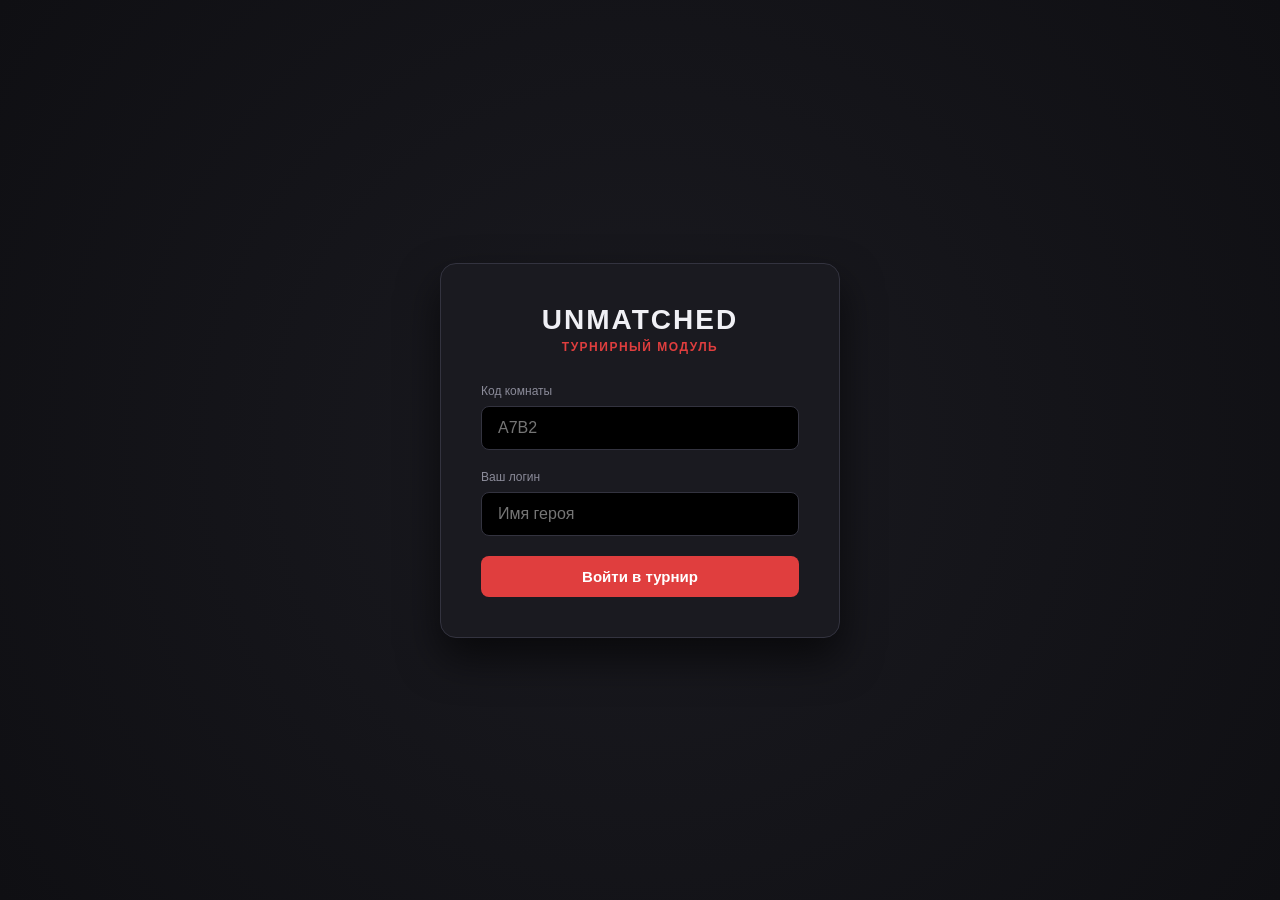
==== index.html @ b3ced66f "1" ====
<!DOCTYPE html>
<html lang="ru">
<head>
  <meta charset="utf-8" />
  <meta name="viewport" content="width=device-width, initial-scale=1, maximum-scale=1, user-scalable=no" />
  <meta name="color-scheme" content="dark" />
  <title>Unmatched Турнир</title>
  <link rel="stylesheet" href="style.css" />
</head>
<body>

  <!-- ЭКРАН ВХОДА -->
  <div id="loginScreen" class="screen active">
    <div class="login-box">
      <h1>UNMATCHED</h1>
      <p class="subtitle">Турнирный модуль</p>

      <div class="input-group">
        <label>Код комнаты</label>
        <input type="text" id="roomCodeInput" placeholder="A7B2" maxlength="6" style="text-transform: uppercase;" />
      </div>

      <div class="input-group">
        <label>Ваш логин</label>
        <input type="text" id="playerNameInput" placeholder="Имя героя" />
      </div>

      <button id="loginBtn" class="btn btn-primary">Войти в турнир</button>
    </div>
  </div>

  <!-- ОСНОВНОЕ ПРИЛОЖЕНИЕ -->
  <div id="appScreen" class="screen">
    <nav class="sidebar">
      <div class="brand">U</div>

      <button class="nav-btn active" data-tab="leaders">
        <svg viewBox="0 0 24 24" fill="none" stroke="currentColor" stroke-width="2"><path d="M12 2l3.09 6.26L22 9.27l-5 4.87 1.18 6.88L12 17.77l-6.18 3.25L7 14.14 2 9.27l6.91-1.01L12 2z"/></svg>
        <span>Лидеры</span>
      </button>

      <button class="nav-btn" data-tab="match">
        <svg viewBox="0 0 24 24" fill="none" stroke="currentColor" stroke-width="2"><path d="M14.5 17.5L3 6V3h3l11.5 11.5M13 19l6-6M16 16l4 4M19 13l3 3M5 14l4 4M7 17l-3 3M3 21l3-3"/></svg>
        <span>Мой Матч</span>
      </button>

      <button class="nav-btn" data-tab="heroes">
        <svg viewBox="0 0 24 24" fill="none" stroke="currentColor" stroke-width="2"><path d="M20 21v-2a4 4 0 0 0-4-4H8a4 4 0 0 0-4 4v2"/><circle cx="12" cy="7" r="4"/></svg>
        <span>Герои</span>
      </button>

      <!-- НОВАЯ ВКЛАДКА ИНФО -->
      <button class="nav-btn" data-tab="info">
        <svg viewBox="0 0 24 24" fill="none" stroke="currentColor" stroke-width="2"><circle cx="12" cy="12" r="10"/><line x1="12" y1="16" x2="12" y2="12"/><line x1="12" y1="8" x2="12.01" y2="8"/></svg>
        <span>Инфо</span>
      </button>

      <button class="nav-btn" onclick="logout()">
        <svg viewBox="0 0 24 24" fill="none" stroke="currentColor" stroke-width="2"><path d="M9 21H5a2 2 0 0 1-2-2V5a2 2 0 0 1 2-2h4"/><polyline points="16 17 21 12 16 7"/><line x1="21" y1="12" x2="9" y2="12"/></svg>
        <span>Выход</span>
      </button>
    </nav>

    <main class="content">
      <header class="topbar">
        <div class="room-info">Комната: <span id="uiRoomCode" class="badge">----</span></div>
        <div class="round-info">Раунд <span id="uiRound">0</span></div>
      </header>

      <!-- Вкладка: Лидеры -->
      <div id="tab-leaders" class="tab-pane active">
        <h2>Таблица лидеров</h2>
        <div class="table-wrap">
          <table>
            <thead>
              <tr>
                <th>#</th>
                <th>Игрок</th>
                <th>Очки</th>
                <th>Коэф. Бухгольца</th>
              </tr>
            </thead>
            <tbody id="leaderboardBody"></tbody>
          </table>
        </div>
      </div>

      <!-- Вкладка: Мой Матч -->
      <div id="tab-match" class="tab-pane">
        <h2>Ваш текущий матч</h2>
        <div id="matchContent" class="match-card">
          <!-- Рендерится через JS -->
        </div>
      </div>

      <!-- Вкладка: Мои Герои -->
      <div id="tab-heroes" class="tab-pane">
        <h2>Мои герои</h2>
        <p style="color: var(--text-muted); margin-bottom: 20px; font-size: 14px;">Этих героев вам назначил организатор турнира.</p>
        <div class="heroes-grid" id="heroesGrid">
          <!-- Рендерится через JS -->
        </div>
      </div>

      <!-- Вкладка: Инфо -->
      <div id="tab-info" class="tab-pane">
        <h2>Информация о турнире</h2>

        <div class="admin-panel" style="margin-bottom: 20px;">
          <h3>Начисление очков</h3>
          <ul style="color: var(--text-muted); font-size: 14px; line-height: 1.6; padding-left: 20px;">
            <li><b>Победа во встрече (2:0)</b> — 3 турнирных очка.</li>
            <li><b>Ничья во встрече (1:1)</b> — 1 турнирное очко каждому.</li>
            <li><b>Поражение (0:2)</b> — 0 очков.</li>
          </ul>
        </div>

        <div class="admin-panel" style="margin-bottom: 20px;">
          <h3>Коэф. Бухгольца</h3>
          <p style="color: var(--text-muted); font-size: 14px; line-height: 1.6;">
            Это сумма всех турнирных очков ваших соперников по всем раундам. Используется как первый тай-брейк при равенстве основных очков.
            <br><br>
            <i>Важно: игры с ботами дают 0 очков в этот коэффициент, чтобы не искажать статистику.</i>
          </p>
        </div>

        <div class="admin-panel" style="margin-bottom: 20px;">
          <h3>Подбор соперников (Швейцарская система)</h3>
          <p style="color: var(--text-muted); font-size: 14px; line-height: 1.6;">
            В каждом новом раунде вы играете с соперником, у которого примерно столько же очков, сколько у вас. Повторные встречи с одними и теми же людьми не допускаются, пока это возможно.
          </p>
        </div>

        <div class="admin-panel">
          <h3>Боты и пропуски</h3>
          <p style="color: var(--text-muted); font-size: 14px; line-height: 1.6;">
            Если вам достался «Бот» (игрок с пометкой [БОТ]), это значит, что в данном раунде вам не хватило живого соперника. Бот всегда проигрывает (вы получаете 2:0), но при равенстве очков с другими игроками приоритет будет у того, кто с ботами не играл.
          </p>
        </div>
      </div>

    </main>
  </div>

  <script src="db.js"></script>
  <script src="app.js"></script>
</body>
</html>
---- style.css ----
/* ==========================================================================
   1. Переменные и базовые настройки
   ========================================================================== */
:root {
  --bg: #0f0f13;
  --surface: #1a1a20;
  --surface-2: #24242d;
  --border: #33333f;
  --text: #f0f0f5;
  --text-muted: #8b8b99;
  --primary: #e03e3e;
  --primary-hover: #c92c2c;
  --success: #22c55e;
  --warning: #eab308;
  --danger: #ef4444;
}

* {
  box-sizing: border-box;
  margin: 0;
  padding: 0;
  font-family: -apple-system, BlinkMacSystemFont, "Segoe UI", Roboto, Helvetica, Arial, sans-serif;
}

body {
  background: var(--bg);
  color: var(--text);
  height: 100vh;
  overflow: hidden;
  display: flex;
  flex-direction: column;
}

::-webkit-scrollbar { width: 6px; height: 6px; }
::-webkit-scrollbar-thumb { background: var(--border); border-radius: 3px; }

.screen { display: none; height: 100%; width: 100%; }
.screen.active { display: flex; }

/* ==========================================================================
   2. Общие элементы (Кнопки, поля)
   ========================================================================== */
.btn {
  display: flex; align-items: center; justify-content: center;
  width: 100%; padding: 12px; border: none; border-radius: 8px;
  font-size: 15px; font-weight: 600; cursor: pointer;
  transition: all 0.2s; text-decoration: none;
}
.btn:active { transform: scale(0.98); }
.btn:disabled { opacity: 0.5; cursor: not-allowed; }
.btn-primary { background: var(--primary); color: white; }
.btn-primary:hover:not(:disabled) { background: var(--primary-hover); }
.btn-win { background: rgba(34, 197, 94, 0.15); color: var(--success); border: 1px solid var(--success); }
.btn-win:hover:not(:disabled) { background: var(--success); color: #000; }
.btn-draw { background: rgba(234, 179, 8, 0.15); color: var(--warning); border: 1px solid var(--warning); }
.btn-draw:hover:not(:disabled) { background: var(--warning); color: #000; }
.btn-lose { background: rgba(239, 68, 68, 0.15); color: var(--danger); border: 1px solid var(--danger); }
.btn-lose:hover:not(:disabled) { background: var(--danger); color: white; }

.input-group { margin-bottom: 20px; text-align: left; }
.input-group label { display: block; font-size: 12px; color: var(--text-muted); margin-bottom: 8px; }
.input-group input, .field input, .field select {
  width: 100%; padding: 12px 16px; background: #000; border: 1px solid var(--border);
  border-radius: 8px; color: white; font-size: 16px; outline: none; transition: border 0.2s;
}
.input-group input:focus, .field input:focus, .field select:focus { border-color: var(--primary); }
.field { margin-bottom: 15px; }
.field label { display: block; font-size: 12px; color: var(--text-muted); margin-bottom: 6px; }

/* ==========================================================================
   3. Экран входа
   ========================================================================== */
#loginScreen {
  align-items: center; justify-content: center;
  background: radial-gradient(circle at center, #1a1a20 0%, #0f0f13 100%);
  padding: 20px; position: absolute; inset: 0; z-index: 1000;
}
.login-box {
  width: 100%; max-width: 400px; background: var(--surface);
  padding: 40px; border-radius: 16px; border: 1px solid var(--border);
  box-shadow: 0 20px 40px rgba(0,0,0,0.6); text-align: center;
}
.login-box h1 { font-size: 28px; letter-spacing: 2px; margin-bottom: 4px; }
.subtitle { color: var(--primary); font-size: 12px; font-weight: 600; letter-spacing: 1.5px; text-transform: uppercase; margin-bottom: 30px; }

/* ==========================================================================
   4. Игрок (Мобильный и ПК интерфейс)
   ========================================================================== */
#appScreen { flex-direction: column; }

@media (min-width: 769px) {
  #appScreen { flex-direction: row; }
  .sidebar {
    flex-direction: column; width: 240px; justify-content: flex-start;
    padding: 20px; border-right: 1px solid var(--border); gap: 10px; background: var(--surface);
  }
  .content { flex: 1; display: flex; flex-direction: column; overflow: hidden; }
  .brand { font-size: 32px; font-weight: 900; color: var(--primary); text-align: center; margin-bottom: 30px; }
  .nav-btn {
    display: flex; align-items: center; gap: 12px; background: none; border: none;
    color: var(--text-muted); padding: 12px 16px; border-radius: 8px; cursor: pointer;
    font-size: 15px; transition: all 0.2s; text-align: left; width: 100%;
  }
  .nav-btn:hover { background: var(--surface-2); color: white; }
  .nav-btn.active { background: var(--surface-2); color: var(--primary); font-weight: 600; }
  .nav-btn svg { width: 20px; height: 20px; }
}

@media (max-width: 768px) {
  .sidebar {
    display: flex; flex-direction: row; justify-content: space-around;
    background: var(--surface); border-top: 1px solid var(--border);
    padding: 8px 0; padding-bottom: env(safe-area-inset-bottom); order: 2;
  }
  .content { flex: 1; display: flex; flex-direction: column; overflow: hidden; order: 1; }
  .brand { display: none; }
  .nav-btn {
    flex: 1; display: flex; flex-direction: column; align-items: center;
    gap: 4px; font-size: 10px; background: none; border: none;
    color: var(--text-muted); padding: 8px 0;
  }
  .nav-btn svg { width: 22px; height: 22px; }
  .nav-btn.active { color: var(--primary); }
}

.topbar { display: flex; justify-content: space-between; align-items: center; padding: 16px 24px; background: var(--surface); border-bottom: 1px solid var(--border); }
.room-info { font-size: 14px; color: var(--text-muted); }
.badge { background: var(--surface-2); color: white; padding: 4px 10px; border-radius: 6px; font-weight: 600; font-family: monospace; letter-spacing: 1px; }
.round-info { font-size: 14px; font-weight: 600; color: var(--primary); }

.tab-pane { display: none; padding: 24px; overflow-y: auto; flex: 1; }
.tab-pane.active { display: block; }
h2 { font-size: 20px; margin-bottom: 20px; }

.table-wrap { background: var(--surface); border-radius: 12px; border: 1px solid var(--border); overflow: hidden; }
table { width: 100%; border-collapse: collapse; text-align: left; }
th { background: var(--surface-2); padding: 14px 16px; font-size: 12px; color: var(--text-muted); text-transform: uppercase; }
td { padding: 16px; border-bottom: 1px solid var(--border); font-size: 15px; }
tr:last-child td { border-bottom: none; }
tr.me { background: rgba(224, 62, 62, 0.1); border-left: 3px solid var(--primary); }

.match-card { background: var(--surface); border: 1px solid var(--border); border-radius: 12px; padding: 24px; max-width: 600px; margin: 0 auto; }
.match-table-num { font-size: 14px; color: var(--text-muted); text-transform: uppercase; margin-bottom: 20px; text-align: center; }
.vs-block { display: flex; justify-content: space-between; align-items: center; margin-bottom: 30px; }
.player-block { flex: 1; text-align: center; }
.player-name { font-size: 18px; font-weight: 700; }
.vs-text { font-size: 24px; font-style: italic; font-weight: 900; color: var(--border); margin: 0 20px; }
.actions-block { display: flex; flex-direction: column; gap: 12px; }

/* ==========================================================================
   5. Админ-панель
   ========================================================================== */
.nav-tab {
  background: none; border: none; color: var(--text-muted); font-size: 15px; font-weight: 500;
  padding: 10px 16px; cursor: pointer; transition: color 0.2s; border-bottom: 2px solid transparent;
}
.nav-tab:hover { color: var(--text); }
.nav-tab.active { color: var(--primary); border-bottom-color: var(--primary); }

.tab-content { display: none; flex-direction: column; flex: 1; overflow: hidden; }
.tab-content.active { display: flex; }

.room-sidebar {
  width: 260px; background: var(--surface); border-right: 1px solid var(--border);
  padding: 16px; display: flex; flex-direction: column; gap: 10px; overflow-y: auto; flex-shrink: 0;
}

.room-card {
  display: flex; justify-content: space-between; align-items: center;
  background: var(--surface-2); padding: 12px; border-radius: 8px;
  cursor: pointer; border: 2px solid transparent; transition: all 0.2s; gap: 8px;
}
.room-card:hover { border-color: var(--border); }
.room-card.active { border-color: var(--primary); background: rgba(224, 62, 62, 0.1); }
.room-card-info { flex: 1; min-width: 0; }
.room-card-info strong { display: block; font-size: 15px; color: var(--text); font-family: monospace; letter-spacing: 1px; }
.room-card-info strong.copy-code:hover { color: var(--primary); text-shadow: 0 0 10px rgba(224, 62, 62, 0.6); }
.room-card-info span { font-size: 11px; color: var(--text-muted); }

.delete-x {
  background: none; border: 1px solid var(--border); color: var(--danger);
  cursor: pointer; font-size: 18px; font-weight: bold; width: 30px; height: 30px;
  border-radius: 50%; display: flex; align-items: center; justify-content: center;
  flex-shrink: 0; transition: all 0.2s; line-height: 1;
}
.delete-x:hover { background: var(--danger); color: white; border-color: var(--danger); }

.admin-panel { background: var(--surface); border: 1px solid var(--border); border-radius: 12px; padding: 20px; }
.admin-panel h3 { font-size: 16px; margin-bottom: 15px; }

/* ==========================================================================
   6. Модальные окна (Баннеры)
   ========================================================================== */
.modal {
  display: none; position: fixed; inset: 0;
  background: rgba(0,0,0,0.85); z-index: 5000;
  align-items: center; justify-content: center; padding: 20px;
}
.modal.active { display: flex; }
.modal-content {
  background: var(--surface); border: 1px solid var(--border);
  border-radius: 12px; padding: 24px; width: 100%; max-width: 500px;
  position: relative; max-height: 90vh; overflow-y: auto;
}
.modal-close {
  position: absolute; top: 15px; right: 15px;
  background: none; border: none; color: var(--text-muted);
  font-size: 20px; cursor: pointer; width: 30px; height: 30px;
  display: flex; align-items: center; justify-content: center;
  border-radius: 50%; transition: all 0.2s;
}
.modal-close:hover { background: var(--surface-2); color: var(--text); }
.modal-content h2 { margin-bottom: 20px; font-size: 20px; padding-right: 20px; }
.modal-actions { display: flex; gap: 10px; margin-top: 20px; }
.modal-actions .btn { flex: 1; }

/* ==========================================================================
   7. Сетки Героев
   ========================================================================== */
.heroes-grid { display: grid; grid-template-columns: repeat(auto-fill, minmax(100px, 1fr)); gap: 16px; }
.hero-card {
  background: var(--surface); border: 2px solid var(--border); border-radius: 12px;
  padding: 15px 10px; text-align: center; cursor: pointer; transition: all 0.2s; user-select: none;
}
.hero-card:hover { border-color: var(--text-muted); }
.hero-card.selected { border-color: var(--primary); background: rgba(224, 62, 62, 0.1); box-shadow: 0 0 15px rgba(224, 62, 62, 0.2); }
.hero-avatar {
  width: 60px; height: 60px; border-radius: 50%; background: var(--surface-2);
  margin: 0 auto 10px; display: flex; align-items: center; justify-content: center;
  font-weight: bold; color: var(--text-muted); font-size: 20px; overflow: hidden;
}
.hero-card.selected .hero-avatar { background: var(--primary); color: white; }
.hero-name { font-size: 13px; font-weight: 600; overflow: hidden; text-overflow: ellipsis; white-space: nowrap; }

/* ==========================================================================
   8. Финальная таблица
   ========================================================================== */
.standing-item {
  display: flex;
  align-items: center;
  padding: 12px 16px;
  background: var(--surface-2);
  border-radius: 8px;
  border: 1px solid var(--border);
}
.standing-item.gold { border-color: #ffd700; background: rgba(255, 215, 0, 0.1); }
.standing-item.silver { border-color: #c0c0c0; background: rgba(192, 192, 192, 0.1); }
.standing-item.bronze { border-color: #cd7f32; background: rgba(205, 127, 50, 0.1); }

.standing-place { font-size: 20px; font-weight: 900; width: 40px; color: var(--text-muted); }
.standing-item.gold .standing-place { color: #ffd700; }
.standing-item.silver .standing-place { color: #c0c0c0; }
.standing-item.bronze .standing-place { color: #cd7f32; }

.standing-name { flex: 1; font-weight: 600; font-size: 16px; }
.standing-score { font-weight: bold; color: var(--primary); font-size: 18px; }

/* ==========================================================================
   9. Адаптив для админки на телефонах
   ========================================================================== */
@media (max-width: 900px) {
  #tab-tournament { flex-direction: column; overflow-y: auto; }
  .room-sidebar { width: 100%; border-right: none; border-bottom: 1px solid var(--border); flex-direction: row; overflow-x: auto; padding: 10px; }
  .room-card { min-width: 180px; }
  #roomContent { padding: 15px; }
  #roomContent > div:nth-child(3) { display: flex; flex-direction: column; }

  #tab-heroes > div { flex-direction: column; }
}

/* ==========================================================================
   10. ЯРКАЯ ИНДИКАЦИЯ АКТИВНЫХ КНОПОК (Счет и Первый игрок)
   ========================================================================== */
.score-btn.active, .goes-first-btn.active, .miss-btn.active {
  background: var(--primary) !important;
  border-color: #ff6b6b !important;
  color: white !important;
  font-weight: bold;
  box-shadow: 0 0 15px rgba(224, 62, 62, 0.5);
  transform: scale(1.02);
}

.score-btn:active, .goes-first-btn:active, .miss-btn:active {
  transform: scale(0.98);
}
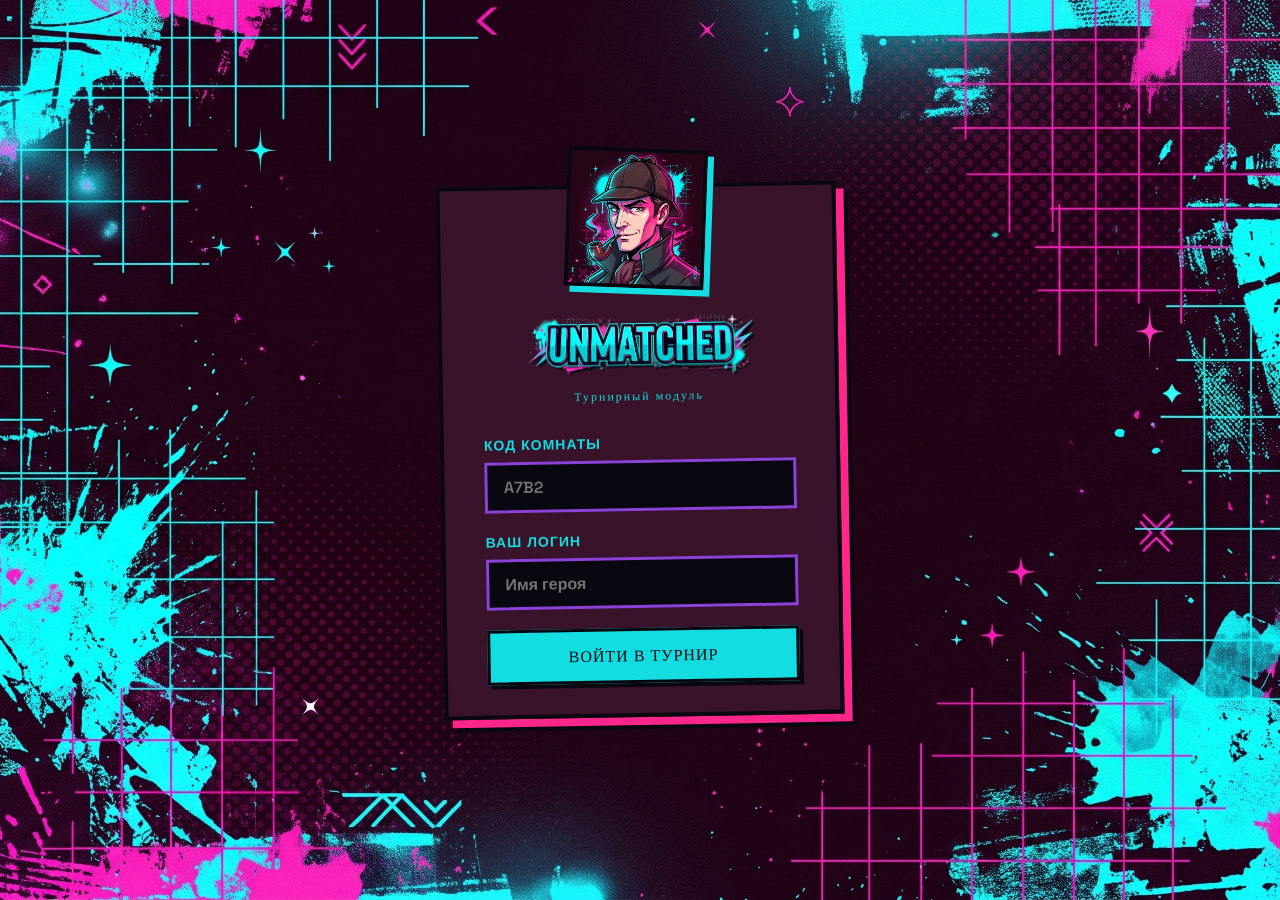
==== commit 9e717b98: "Исправлен .gitignore: удалены старые файлы из отслеживания" ====
--- a/index.html
+++ b/index.html
@@ -12,7 +12,11 @@
   <!-- ЭКРАН ВХОДА -->
   <div id="loginScreen" class="screen active">
     <div class="login-box">
-      <h1>UNMATCHED</h1>
+      <!-- Добавлен Холмс и Логотип -->
+      <img src="img/holmes.jpg" alt="Sherlock" class="login-avatar">
+
+      <img src="img/logo.png" alt="UNMATCHED" style="width: 100%; max-width: 280px; margin: 0 auto 10px auto; display: block; filter: drop-shadow(2px 2px 0px var(--black));">
+
       <p class="subtitle">Турнирный модуль</p>
 
       <div class="input-group">
@@ -32,8 +36,7 @@
   <!-- ОСНОВНОЕ ПРИЛОЖЕНИЕ -->
   <div id="appScreen" class="screen">
     <nav class="sidebar">
-      <div class="brand">U</div>
-
+      <!-- Убрана буква U (brand) -->
       <button class="nav-btn active" data-tab="leaders">
         <svg viewBox="0 0 24 24" fill="none" stroke="currentColor" stroke-width="2"><path d="M12 2l3.09 6.26L22 9.27l-5 4.87 1.18 6.88L12 17.77l-6.18 3.25L7 14.14 2 9.27l6.91-1.01L12 2z"/></svg>
         <span>Лидеры</span>
@@ -49,7 +52,6 @@
         <span>Герои</span>
       </button>
 
-      <!-- НОВАЯ ВКЛАДКА ИНФО -->
       <button class="nav-btn" data-tab="info">
         <svg viewBox="0 0 24 24" fill="none" stroke="currentColor" stroke-width="2"><circle cx="12" cy="12" r="10"/><line x1="12" y1="16" x2="12" y2="12"/><line x1="12" y1="8" x2="12.01" y2="8"/></svg>
         <span>Инфо</span>
--- a/style.css
+++ b/style.css
@@ -1,285 +1,429 @@
-/* ==========================================================================
-   1. Переменные и базовые настройки
-   ========================================================================== */
+@import url('https://fonts.googleapis.com/css2?family=Bebas+Neue&family=Bungee&family=Space+Grotesk:wght@400;600;700&display=swap');
+
 :root {
-  --bg: #0f0f13;
-  --surface: #1a1a20;
-  --surface-2: #24242d;
-  --border: #33333f;
-  --text: #f0f0f5;
-  --text-muted: #8b8b99;
-  --primary: #e03e3e;
-  --primary-hover: #c92c2c;
-  --success: #22c55e;
-  --warning: #eab308;
-  --danger: #ef4444;
-}
-
-* {
-  box-sizing: border-box;
-  margin: 0;
-  padding: 0;
-  font-family: -apple-system, BlinkMacSystemFont, "Segoe UI", Roboto, Helvetica, Arial, sans-serif;
-}
-
-body {
-  background: var(--bg);
-  color: var(--text);
+  --bg: #260D20;
+  --surface: #391329;
+  --surface-light: #47172F;
+  --cyan: #13DDE0;
+  --pink: #FF268B;
+  --purple: #8C42D8;
+  --yellow: #F5E13B;
+  --text: #F7F0F4;
+  --muted: #C5AABB;
+  --black: #090811;
+}
+
+* { box-sizing: border-box; margin: 0; padding: 0; }
+
+/* ЖЕСТКАЯ ФИКСАЦИЯ ЭКРАНА */
+html, body {
   height: 100vh;
   overflow: hidden;
+}
+
+body {
+  background-color: var(--bg);
+  background-image: url('img/bg.jpg');
+  background-size: cover;
+  background-position: center;
+  background-attachment: fixed;
+  color: var(--text);
   display: flex;
   flex-direction: column;
-}
-
-::-webkit-scrollbar { width: 6px; height: 6px; }
-::-webkit-scrollbar-thumb { background: var(--border); border-radius: 3px; }
-
-.screen { display: none; height: 100%; width: 100%; }
+  font-family: 'Space Grotesk', sans-serif;
+}
+
+::-webkit-scrollbar { width: 8px; height: 8px; }
+::-webkit-scrollbar-thumb { background: var(--pink); border-radius: 0; }
+::-webkit-scrollbar-track { background: var(--black); }
+
+.screen { display: none; height: 100%; width: 100%; overflow: hidden; }
 .screen.active { display: flex; }
 
 /* ==========================================================================
-   2. Общие элементы (Кнопки, поля)
+   Общие элементы
    ========================================================================== */
 .btn {
   display: flex; align-items: center; justify-content: center;
-  width: 100%; padding: 12px; border: none; border-radius: 8px;
-  font-size: 15px; font-weight: 600; cursor: pointer;
-  transition: all 0.2s; text-decoration: none;
-}
-.btn:active { transform: scale(0.98); }
+  width: 100%; padding: 14px;
+  border: 3px solid var(--black);
+  border-radius: 0;
+  font-family: 'Bungee', cursive;
+  font-size: 16px;
+  text-transform: uppercase;
+  letter-spacing: 1px;
+  cursor: pointer;
+  transition: all 0.1s ease;
+  text-decoration: none;
+  box-shadow: 4px 4px 0px var(--black);
+}
+
+.btn:active:not(:disabled) {
+  transform: translate(4px, 4px);
+  box-shadow: 0px 0px 0px var(--black);
+}
 .btn:disabled { opacity: 0.5; cursor: not-allowed; }
-.btn-primary { background: var(--primary); color: white; }
-.btn-primary:hover:not(:disabled) { background: var(--primary-hover); }
-.btn-win { background: rgba(34, 197, 94, 0.15); color: var(--success); border: 1px solid var(--success); }
-.btn-win:hover:not(:disabled) { background: var(--success); color: #000; }
-.btn-draw { background: rgba(234, 179, 8, 0.15); color: var(--warning); border: 1px solid var(--warning); }
-.btn-draw:hover:not(:disabled) { background: var(--warning); color: #000; }
-.btn-lose { background: rgba(239, 68, 68, 0.15); color: var(--danger); border: 1px solid var(--danger); }
-.btn-lose:hover:not(:disabled) { background: var(--danger); color: white; }
+
+.btn-primary { background: var(--cyan); color: var(--black); }
+.btn-primary:hover:not(:disabled) { background: #10c4c7; }
+
+.btn-win { background: var(--cyan); color: var(--black); }
+.btn-draw { background: var(--yellow); color: var(--black); }
+.btn-lose { background: var(--pink); color: var(--text); }
+
+.score-btn {
+  background: var(--surface-light);
+  color: var(--text);
+  border: 3px solid var(--black);
+  box-shadow: 2px 2px 0px var(--black);
+}
+.score-btn:hover:not(:disabled) { border-color: var(--cyan); }
 
 .input-group { margin-bottom: 20px; text-align: left; }
-.input-group label { display: block; font-size: 12px; color: var(--text-muted); margin-bottom: 8px; }
+.input-group label, .field label {
+  display: block; font-family: 'Space Grotesk', sans-serif;
+  font-weight: 700; font-size: 14px; color: var(--cyan);
+  margin-bottom: 8px; text-transform: uppercase; letter-spacing: 1px;
+}
 .input-group input, .field input, .field select {
-  width: 100%; padding: 12px 16px; background: #000; border: 1px solid var(--border);
-  border-radius: 8px; color: white; font-size: 16px; outline: none; transition: border 0.2s;
-}
-.input-group input:focus, .field input:focus, .field select:focus { border-color: var(--primary); }
+  width: 100%; padding: 12px 16px;
+  background: var(--black); border: 3px solid var(--purple); border-radius: 0;
+  color: var(--text); font-family: 'Space Grotesk', sans-serif;
+  font-size: 16px; font-weight: 600; outline: none; transition: all 0.2s;
+}
+.input-group input:focus, .field input:focus, .field select:focus {
+  border-color: var(--cyan); box-shadow: 0 0 10px var(--cyan);
+}
 .field { margin-bottom: 15px; }
-.field label { display: block; font-size: 12px; color: var(--text-muted); margin-bottom: 6px; }
-
-/* ==========================================================================
-   3. Экран входа
+
+/* ==========================================================================
+   Экран входа
    ========================================================================== */
 #loginScreen {
   align-items: center; justify-content: center;
-  background: radial-gradient(circle at center, #1a1a20 0%, #0f0f13 100%);
   padding: 20px; position: absolute; inset: 0; z-index: 1000;
 }
 .login-box {
   width: 100%; max-width: 400px; background: var(--surface);
-  padding: 40px; border-radius: 16px; border: 1px solid var(--border);
-  box-shadow: 0 20px 40px rgba(0,0,0,0.6); text-align: center;
-}
-.login-box h1 { font-size: 28px; letter-spacing: 2px; margin-bottom: 4px; }
-.subtitle { color: var(--primary); font-size: 12px; font-weight: 600; letter-spacing: 1.5px; text-transform: uppercase; margin-bottom: 30px; }
-
-/* ==========================================================================
-   4. Игрок (Мобильный и ПК интерфейс)
+  padding: 30px 40px; border: 4px solid var(--black);
+  box-shadow: 8px 8px 0px var(--pink), 12px 12px 0px var(--black);
+  text-align: center; transform: rotate(-1deg);
+}
+
+/* Логотип на экране входа */
+.login-logo {
+  width: 100%;
+  max-width: 280px;
+  aspect-ratio: 4 / 1;
+  object-fit: contain;
+  margin: 0 auto 15px auto;
+  display: block;
+  filter: drop-shadow(3px 3px 0px var(--pink)) drop-shadow(-1px -1px 0px var(--black));
+}
+
+.login-avatar {
+  width: 140px; height: 140px; object-fit: cover;
+  border: 4px solid var(--black); box-shadow: 6px 6px 0px var(--cyan);
+  margin: -70px auto 20px auto; display: block; transform: rotate(3deg);
+  background: var(--black);
+}
+.login-box h1 {
+  font-family: 'Bebas Neue', cursive; font-size: 48px; letter-spacing: 3px;
+  color: var(--text); text-shadow: 3px 3px 0px var(--pink), -1px -1px 0px var(--black);
+  margin-bottom: 0; line-height: 1;
+}
+.subtitle {
+  color: var(--cyan); font-family: 'Bungee', cursive;
+  font-size: 12px; letter-spacing: 2px; margin-bottom: 30px;
+}
+
+/* ==========================================================================
+   Игрок (Интерфейс)
    ========================================================================== */
 #appScreen { flex-direction: column; }
 
 @media (min-width: 769px) {
   #appScreen { flex-direction: row; }
   .sidebar {
-    flex-direction: column; width: 240px; justify-content: flex-start;
-    padding: 20px; border-right: 1px solid var(--border); gap: 10px; background: var(--surface);
+    flex-direction: column; width: 260px; justify-content: flex-start;
+    padding: 20px; border-right: 4px solid var(--black); gap: 15px;
+    background: var(--surface); flex-shrink: 0;
   }
   .content { flex: 1; display: flex; flex-direction: column; overflow: hidden; }
-  .brand { font-size: 32px; font-weight: 900; color: var(--primary); text-align: center; margin-bottom: 30px; }
+  .brand { display: none; }
+
   .nav-btn {
-    display: flex; align-items: center; gap: 12px; background: none; border: none;
-    color: var(--text-muted); padding: 12px 16px; border-radius: 8px; cursor: pointer;
-    font-size: 15px; transition: all 0.2s; text-align: left; width: 100%;
+    display: flex; align-items: center; gap: 12px;
+    background: var(--surface-light); border: 2px solid var(--black);
+    color: var(--text); padding: 12px 16px; cursor: pointer;
+    font-family: 'Bungee', cursive; font-size: 12px;
+    transition: all 0.1s; text-align: left; width: 100%;
+    box-shadow: 3px 3px 0px var(--black);
   }
-  .nav-btn:hover { background: var(--surface-2); color: white; }
-  .nav-btn.active { background: var(--surface-2); color: var(--primary); font-weight: 600; }
-  .nav-btn svg { width: 20px; height: 20px; }
+  .nav-btn:hover { background: var(--purple); transform: translate(-2px, -2px); box-shadow: 5px 5px 0px var(--black); }
+  .nav-btn.active { background: var(--pink); color: var(--text); transform: translate(-2px, -2px); box-shadow: 5px 5px 0px var(--black); }
+  .nav-btn svg { width: 20px; height: 20px; stroke: currentColor; }
 }
 
 @media (max-width: 768px) {
   .sidebar {
     display: flex; flex-direction: row; justify-content: space-around;
-    background: var(--surface); border-top: 1px solid var(--border);
-    padding: 8px 0; padding-bottom: env(safe-area-inset-bottom); order: 2;
+    background: var(--surface); border-top: 4px solid var(--black);
+    padding: 8px 0; padding-bottom: env(safe-area-inset-bottom); order: 2; z-index: 100;
+    flex-shrink: 0;
   }
   .content { flex: 1; display: flex; flex-direction: column; overflow: hidden; order: 1; }
-  .brand { display: none; }
   .nav-btn {
     flex: 1; display: flex; flex-direction: column; align-items: center;
-    gap: 4px; font-size: 10px; background: none; border: none;
-    color: var(--text-muted); padding: 8px 0;
+    gap: 4px; font-family: 'Space Grotesk', sans-serif; font-size: 10px; font-weight: bold;
+    background: none; border: none; color: var(--muted); padding: 8px 0;
   }
-  .nav-btn svg { width: 22px; height: 22px; }
-  .nav-btn.active { color: var(--primary); }
-}
-
-.topbar { display: flex; justify-content: space-between; align-items: center; padding: 16px 24px; background: var(--surface); border-bottom: 1px solid var(--border); }
-.room-info { font-size: 14px; color: var(--text-muted); }
-.badge { background: var(--surface-2); color: white; padding: 4px 10px; border-radius: 6px; font-weight: 600; font-family: monospace; letter-spacing: 1px; }
-.round-info { font-size: 14px; font-weight: 600; color: var(--primary); }
+  .nav-btn svg { width: 24px; height: 24px; }
+  .nav-btn.active { color: var(--cyan); text-shadow: 0 0 10px var(--cyan); }
+}
+
+.topbar {
+  display: flex; justify-content: space-between; align-items: center;
+  padding: 16px 24px; background: var(--surface);
+  border-bottom: 4px solid var(--black); flex-shrink: 0;
+}
+.room-info { font-size: 14px; color: var(--text); font-weight: bold; }
+.badge {
+  background: var(--black); color: var(--cyan); padding: 4px 10px;
+  border: 2px solid var(--cyan); font-family: monospace; font-size: 16px; font-weight: bold;
+  box-shadow: 0 0 10px rgba(19, 221, 224, 0.4);
+}
+.round-info { font-family: 'Bebas Neue', cursive; font-size: 24px; color: var(--pink); letter-spacing: 1px; }
+
+/* Лого в шапке игрока */
+.topbar-logo {
+  height: 28px;
+  width: auto;
+  aspect-ratio: 4 / 1;
+  object-fit: contain;
+  margin-right: 15px;
+  filter: drop-shadow(2px 2px 0px var(--black));
+}
 
 .tab-pane { display: none; padding: 24px; overflow-y: auto; flex: 1; }
 .tab-pane.active { display: block; }
-h2 { font-size: 20px; margin-bottom: 20px; }
-
-.table-wrap { background: var(--surface); border-radius: 12px; border: 1px solid var(--border); overflow: hidden; }
+h2 {
+  font-family: 'Bebas Neue', cursive; font-size: 32px;
+  letter-spacing: 2px; margin-bottom: 20px;
+  color: var(--text); text-shadow: 2px 2px 0px var(--purple);
+}
+
+.table-wrap {
+  background: var(--surface); border: 4px solid var(--black);
+  box-shadow: 6px 6px 0px var(--pink); overflow-x: auto;
+}
 table { width: 100%; border-collapse: collapse; text-align: left; }
-th { background: var(--surface-2); padding: 14px 16px; font-size: 12px; color: var(--text-muted); text-transform: uppercase; }
-td { padding: 16px; border-bottom: 1px solid var(--border); font-size: 15px; }
+th { background: var(--black); padding: 14px 16px; font-family: 'Bungee', cursive; font-size: 12px; color: var(--cyan); }
+td { padding: 16px; border-bottom: 2px solid var(--black); font-size: 16px; font-weight: 600; }
 tr:last-child td { border-bottom: none; }
-tr.me { background: rgba(224, 62, 62, 0.1); border-left: 3px solid var(--primary); }
-
-.match-card { background: var(--surface); border: 1px solid var(--border); border-radius: 12px; padding: 24px; max-width: 600px; margin: 0 auto; }
-.match-table-num { font-size: 14px; color: var(--text-muted); text-transform: uppercase; margin-bottom: 20px; text-align: center; }
+tr.me { background: var(--surface-light); border-left: 6px solid var(--pink); color: var(--yellow); }
+
+.match-card {
+  background: var(--surface); border: 4px solid var(--black);
+  box-shadow: 8px 8px 0px var(--purple); padding: 24px; max-width: 600px; margin: 0 auto;
+  transform: rotate(0.5deg);
+}
+.match-table-num {
+  font-family: 'Bungee', cursive; font-size: 16px;
+  color: var(--yellow); margin-bottom: 20px; text-align: center;
+}
 .vs-block { display: flex; justify-content: space-between; align-items: center; margin-bottom: 30px; }
 .player-block { flex: 1; text-align: center; }
-.player-name { font-size: 18px; font-weight: 700; }
-.vs-text { font-size: 24px; font-style: italic; font-weight: 900; color: var(--border); margin: 0 20px; }
-.actions-block { display: flex; flex-direction: column; gap: 12px; }
-
-/* ==========================================================================
-   5. Админ-панель
+.player-name { font-family: 'Bebas Neue', cursive; font-size: 28px; letter-spacing: 1px; }
+.vs-text { font-family: 'Bungee', cursive; font-size: 32px; color: var(--pink); margin: 0 20px; text-shadow: 2px 2px 0px var(--black); }
+.actions-block { display: flex; flex-direction: column; gap: 15px; }
+
+/* ==========================================================================
+   Админ-панель
    ========================================================================== */
 .nav-tab {
-  background: none; border: none; color: var(--text-muted); font-size: 15px; font-weight: 500;
-  padding: 10px 16px; cursor: pointer; transition: color 0.2s; border-bottom: 2px solid transparent;
+  background: none; border: none; color: var(--muted); font-family: 'Bungee', cursive; font-size: 14px;
+  padding: 15px 20px; cursor: pointer; transition: all 0.2s; position: relative;
 }
 .nav-tab:hover { color: var(--text); }
-.nav-tab.active { color: var(--primary); border-bottom-color: var(--primary); }
+.nav-tab.active { color: var(--cyan); text-shadow: 0 0 10px var(--cyan); }
+.nav-tab.active::after {
+  content: ''; position: absolute; bottom: 0; left: 0; width: 100%; height: 4px; background: var(--cyan);
+}
 
 .tab-content { display: none; flex-direction: column; flex: 1; overflow: hidden; }
 .tab-content.active { display: flex; }
 
+#tab-tournament.active {
+  display: flex !important;
+  flex-direction: row !important;
+}
+
 .room-sidebar {
-  width: 260px; background: var(--surface); border-right: 1px solid var(--border);
-  padding: 16px; display: flex; flex-direction: column; gap: 10px; overflow-y: auto; flex-shrink: 0;
+  width: 280px; background: var(--surface); border-right: 4px solid var(--black);
+  padding: 16px; display: flex; flex-direction: column; gap: 15px;
+  height: 100%; overflow: hidden; flex-shrink: 0;
+}
+#roomList {
+  flex: 1;
+  overflow-y: auto;
+  display: flex;
+  flex-direction: column;
+  gap: 10px;
+  padding-right: 5px;
 }
 
 .room-card {
   display: flex; justify-content: space-between; align-items: center;
-  background: var(--surface-2); padding: 12px; border-radius: 8px;
-  cursor: pointer; border: 2px solid transparent; transition: all 0.2s; gap: 8px;
-}
-.room-card:hover { border-color: var(--border); }
-.room-card.active { border-color: var(--primary); background: rgba(224, 62, 62, 0.1); }
+  background: var(--surface-light); padding: 15px; border: 3px solid var(--black);
+  cursor: pointer; transition: all 0.1s; gap: 8px;
+  box-shadow: 3px 3px 0px var(--black); flex-shrink: 0;
+}
+.room-card:hover { transform: translate(-2px, -2px); box-shadow: 5px 5px 0px var(--cyan); }
+.room-card.active { border-color: var(--cyan); background: var(--bg); box-shadow: 5px 5px 0px var(--cyan); }
 .room-card-info { flex: 1; min-width: 0; }
-.room-card-info strong { display: block; font-size: 15px; color: var(--text); font-family: monospace; letter-spacing: 1px; }
-.room-card-info strong.copy-code:hover { color: var(--primary); text-shadow: 0 0 10px rgba(224, 62, 62, 0.6); }
-.room-card-info span { font-size: 11px; color: var(--text-muted); }
+.room-card-info strong {
+  display: block; font-family: 'Bebas Neue', cursive; font-size: 24px;
+  color: var(--pink); letter-spacing: 2px;
+}
+.room-card-info span { font-size: 12px; color: var(--muted); font-weight: 600; }
 
 .delete-x {
-  background: none; border: 1px solid var(--border); color: var(--danger);
-  cursor: pointer; font-size: 18px; font-weight: bold; width: 30px; height: 30px;
-  border-radius: 50%; display: flex; align-items: center; justify-content: center;
-  flex-shrink: 0; transition: all 0.2s; line-height: 1;
-}
-.delete-x:hover { background: var(--danger); color: white; border-color: var(--danger); }
-
-.admin-panel { background: var(--surface); border: 1px solid var(--border); border-radius: 12px; padding: 20px; }
-.admin-panel h3 { font-size: 16px; margin-bottom: 15px; }
-
-/* ==========================================================================
-   6. Модальные окна (Баннеры)
+  background: var(--black); border: 2px solid var(--pink); color: var(--pink);
+  cursor: pointer; font-size: 20px; font-weight: bold; width: 32px; height: 32px;
+  display: flex; align-items: center; justify-content: center;
+  transition: all 0.2s;
+}
+.delete-x:hover { background: var(--pink); color: var(--black); }
+
+.admin-panel {
+  background: var(--surface); border: 4px solid var(--black); padding: 20px;
+  box-shadow: 5px 5px 0px var(--purple); overflow-y: auto;
+}
+.admin-panel h3 { font-family: 'Bungee', cursive; font-size: 16px; margin-bottom: 15px; color: var(--cyan); }
+
+/* Стили для логотипов в админке */
+.header-logo {
+  height: 32px;
+  width: auto;
+  aspect-ratio: 4 / 1;
+  object-fit: contain;
+  filter: drop-shadow(2px 2px 0px var(--pink));
+}
+.header-logo-small {
+  height: 36px;
+  width: 36px;
+  object-fit: contain;
+  filter: drop-shadow(2px 2px 0px var(--cyan));
+  margin-right: 10px;
+}
+.header-room-info {
+  font-family: 'Bungee'; font-size: 14px; color: var(--cyan);
+  display: flex; align-items: center; gap: 10px;
+}
+
+/* ==========================================================================
+   Модальные окна
    ========================================================================== */
 .modal {
   display: none; position: fixed; inset: 0;
-  background: rgba(0,0,0,0.85); z-index: 5000;
+  background: rgba(9, 8, 17, 0.9); z-index: 5000;
   align-items: center; justify-content: center; padding: 20px;
+  backdrop-filter: blur(5px);
 }
 .modal.active { display: flex; }
 .modal-content {
-  background: var(--surface); border: 1px solid var(--border);
-  border-radius: 12px; padding: 24px; width: 100%; max-width: 500px;
+  background: var(--surface); border: 4px solid var(--black);
+  box-shadow: 10px 10px 0px var(--cyan);
+  padding: 30px; width: 100%; max-width: 500px;
   position: relative; max-height: 90vh; overflow-y: auto;
+  transform: rotate(-0.5deg);
 }
 .modal-close {
   position: absolute; top: 15px; right: 15px;
-  background: none; border: none; color: var(--text-muted);
-  font-size: 20px; cursor: pointer; width: 30px; height: 30px;
+  background: var(--black); border: 2px solid var(--pink); color: var(--pink);
+  font-family: 'Bungee', cursive; font-size: 16px; cursor: pointer; width: 36px; height: 36px;
   display: flex; align-items: center; justify-content: center;
-  border-radius: 50%; transition: all 0.2s;
-}
-.modal-close:hover { background: var(--surface-2); color: var(--text); }
-.modal-content h2 { margin-bottom: 20px; font-size: 20px; padding-right: 20px; }
-.modal-actions { display: flex; gap: 10px; margin-top: 20px; }
+  transition: all 0.2s;
+}
+.modal-close:hover { background: var(--pink); color: var(--black); }
+.modal-content h2 { margin-bottom: 20px; font-size: 28px; padding-right: 20px; color: var(--text); }
+.modal-actions { display: flex; gap: 15px; margin-top: 25px; }
 .modal-actions .btn { flex: 1; }
 
 /* ==========================================================================
-   7. Сетки Героев
-   ========================================================================== */
-.heroes-grid { display: grid; grid-template-columns: repeat(auto-fill, minmax(100px, 1fr)); gap: 16px; }
+   Сетки Героев
+   ========================================================================== */
+.heroes-grid { display: grid; grid-template-columns: repeat(auto-fill, minmax(120px, 1fr)); gap: 16px; }
 .hero-card {
-  background: var(--surface); border: 2px solid var(--border); border-radius: 12px;
-  padding: 15px 10px; text-align: center; cursor: pointer; transition: all 0.2s; user-select: none;
-}
-.hero-card:hover { border-color: var(--text-muted); }
-.hero-card.selected { border-color: var(--primary); background: rgba(224, 62, 62, 0.1); box-shadow: 0 0 15px rgba(224, 62, 62, 0.2); }
+  background: var(--surface-light); border: 3px solid var(--black);
+  padding: 15px 10px; text-align: center; cursor: pointer; transition: all 0.1s; user-select: none;
+  box-shadow: 3px 3px 0px var(--black);
+}
+.hero-card:hover { transform: translate(-2px, -2px); box-shadow: 5px 5px 0px var(--pink); }
+.hero-card.selected { border-color: var(--cyan); background: var(--surface); box-shadow: 5px 5px 0px var(--cyan); }
 .hero-avatar {
-  width: 60px; height: 60px; border-radius: 50%; background: var(--surface-2);
+  width: 100%; aspect-ratio: 1 / 1; background: var(--black);
   margin: 0 auto 10px; display: flex; align-items: center; justify-content: center;
-  font-weight: bold; color: var(--text-muted); font-size: 20px; overflow: hidden;
-}
-.hero-card.selected .hero-avatar { background: var(--primary); color: white; }
-.hero-name { font-size: 13px; font-weight: 600; overflow: hidden; text-overflow: ellipsis; white-space: nowrap; }
-
-/* ==========================================================================
-   8. Финальная таблица
+  font-family: 'Bebas Neue', cursive; font-size: 32px; color: var(--muted); overflow: hidden;
+  border: 3px solid var(--black);
+}
+.hero-card.selected .hero-avatar { border-color: var(--cyan); }
+.hero-name { font-family: 'Space Grotesk', sans-serif; font-weight: 700; font-size: 13px; overflow: hidden; text-overflow: ellipsis; white-space: nowrap; color: var(--text); }
+
+/* ==========================================================================
+   Финальная таблица
    ========================================================================== */
 .standing-item {
-  display: flex;
-  align-items: center;
-  padding: 12px 16px;
-  background: var(--surface-2);
-  border-radius: 8px;
-  border: 1px solid var(--border);
-}
-.standing-item.gold { border-color: #ffd700; background: rgba(255, 215, 0, 0.1); }
-.standing-item.silver { border-color: #c0c0c0; background: rgba(192, 192, 192, 0.1); }
-.standing-item.bronze { border-color: #cd7f32; background: rgba(205, 127, 50, 0.1); }
-
-.standing-place { font-size: 20px; font-weight: 900; width: 40px; color: var(--text-muted); }
-.standing-item.gold .standing-place { color: #ffd700; }
-.standing-item.silver .standing-place { color: #c0c0c0; }
+  display: flex; align-items: center; padding: 15px;
+  background: var(--surface-light); border: 3px solid var(--black);
+  margin-bottom: 10px;
+}
+.standing-item.gold { border-color: var(--yellow); box-shadow: 4px 4px 0px var(--yellow); }
+.standing-item.silver { border-color: var(--muted); box-shadow: 4px 4px 0px var(--muted); }
+.standing-item.bronze { border-color: #cd7f32; box-shadow: 4px 4px 0px #cd7f32; }
+
+.standing-place { font-family: 'Bebas Neue', cursive; font-size: 28px; width: 50px; color: var(--muted); }
+.standing-item.gold .standing-place { color: var(--yellow); }
+.standing-item.silver .standing-place { color: var(--muted); }
 .standing-item.bronze .standing-place { color: #cd7f32; }
 
-.standing-name { flex: 1; font-weight: 600; font-size: 16px; }
-.standing-score { font-weight: bold; color: var(--primary); font-size: 18px; }
-
-/* ==========================================================================
-   9. Адаптив для админки на телефонах
+.standing-name { flex: 1; font-family: 'Space Grotesk', sans-serif; font-weight: 700; font-size: 18px; }
+.standing-score { font-family: 'Bungee', cursive; color: var(--cyan); font-size: 20px; }
+
+/* ==========================================================================
+   Адаптив
    ========================================================================== */
 @media (max-width: 900px) {
   #tab-tournament { flex-direction: column; overflow-y: auto; }
-  .room-sidebar { width: 100%; border-right: none; border-bottom: 1px solid var(--border); flex-direction: row; overflow-x: auto; padding: 10px; }
-  .room-card { min-width: 180px; }
-  #roomContent { padding: 15px; }
+  .room-sidebar { width: 100%; height: auto; border-right: none; border-bottom: 4px solid var(--black); flex-direction: column; padding: 10px; flex-shrink: 0; }
+  #roomList { flex-direction: row; overflow-x: auto; overflow-y: hidden; }
+  .room-card { min-width: 200px; }
+  #roomContent { padding: 15px; overflow-y: auto; flex: 1; }
   #roomContent > div:nth-child(3) { display: flex; flex-direction: column; }
-
   #tab-heroes > div { flex-direction: column; }
 }
 
-/* ==========================================================================
-   10. ЯРКАЯ ИНДИКАЦИЯ АКТИВНЫХ КНОПОК (Счет и Первый игрок)
+@media (max-width: 500px) {
+  .topbar-logo { display: none; }
+  .header-logo { height: 22px; }
+  .login-logo { max-width: 240px; }
+}
+
+/* ==========================================================================
+   ИНДИКАЦИЯ (Только желтый цвет, чтобы не сливалось)
    ========================================================================== */
 .score-btn.active, .goes-first-btn.active, .miss-btn.active {
-  background: var(--primary) !important;
-  border-color: #ff6b6b !important;
-  color: white !important;
-  font-weight: bold;
-  box-shadow: 0 0 15px rgba(224, 62, 62, 0.5);
-  transform: scale(1.02);
-}
-
-.score-btn:active, .goes-first-btn:active, .miss-btn:active {
-  transform: scale(0.98);
+  background: var(--yellow) !important;
+  border-color: var(--black) !important;
+  color: var(--black) !important;
+  font-weight: 900;
+  box-shadow: 0 0 15px var(--yellow), 4px 4px 0px var(--black) !important;
+  transform: translate(-2px, -2px);
+}
+
+.first-player-highlight {
+  color: var(--cyan) !important;
+  text-shadow: 0 0 10px var(--cyan), 2px 2px 0px var(--black) !important;
+  font-weight: 900;
 }
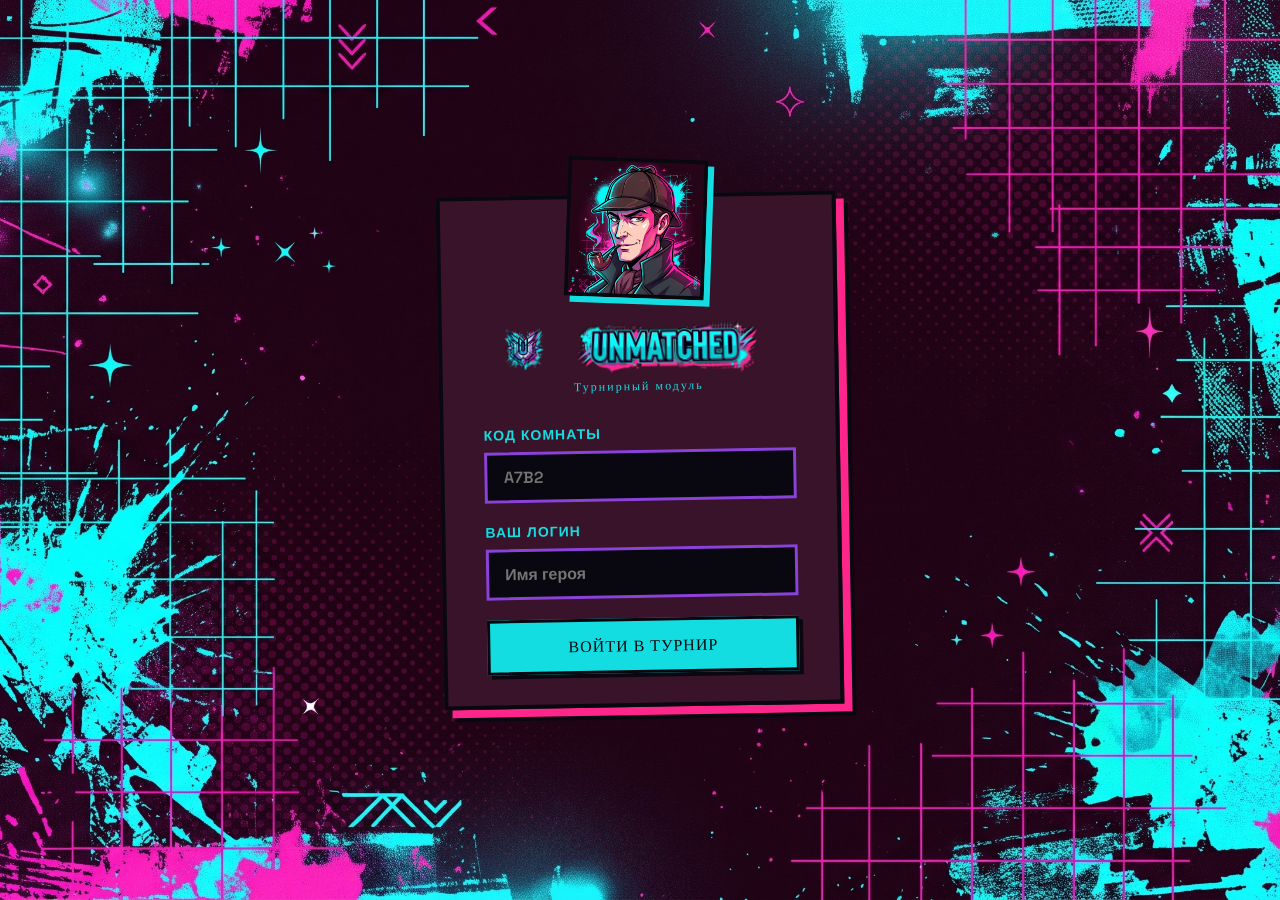
==== commit 0deed99a: "Исправлен .gitignore: удалены старые файлы из отслеживания" ====
--- a/index.html
+++ b/index.html
@@ -12,10 +12,13 @@
   <!-- ЭКРАН ВХОДА -->
   <div id="loginScreen" class="screen active">
     <div class="login-box">
-      <!-- Добавлен Холмс и Логотип -->
       <img src="img/holmes.jpg" alt="Sherlock" class="login-avatar">
 
-      <img src="img/logo.png" alt="UNMATCHED" style="width: 100%; max-width: 280px; margin: 0 auto 10px auto; display: block; filter: drop-shadow(2px 2px 0px var(--black));">
+      <!-- Логотипы на входе -->
+      <div style="display: flex; justify-content: center; align-items: center; gap: 10px; margin-bottom: 5px;">
+        <img src="img/logo_u.png" alt="U" style="height: 48px; width: 48px; object-fit: contain; filter: drop-shadow(2px 2px 0px var(--cyan));" onerror="this.style.display='none'">
+        <img src="img/logo.png" alt="UNMATCHED" class="login-logo" style="margin: 0; max-width: 220px;">
+      </div>
 
       <p class="subtitle">Турнирный модуль</p>
 
@@ -36,7 +39,6 @@
   <!-- ОСНОВНОЕ ПРИЛОЖЕНИЕ -->
   <div id="appScreen" class="screen">
     <nav class="sidebar">
-      <!-- Убрана буква U (brand) -->
       <button class="nav-btn active" data-tab="leaders">
         <svg viewBox="0 0 24 24" fill="none" stroke="currentColor" stroke-width="2"><path d="M12 2l3.09 6.26L22 9.27l-5 4.87 1.18 6.88L12 17.77l-6.18 3.25L7 14.14 2 9.27l6.91-1.01L12 2z"/></svg>
         <span>Лидеры</span>
@@ -65,9 +67,20 @@
 
     <main class="content">
       <header class="topbar">
+        <!-- Логотипы в шапке игрока (для ПК) -->
+        <div style="display: flex; align-items: center; gap: 10px; margin-right: 15px;" class="desktop-logos">
+          <img src="img/logo_u.png" alt="U" style="height: 28px; width: 28px; object-fit: contain; filter: drop-shadow(2px 2px 0px var(--cyan));" onerror="this.style.display='none'">
+          <img src="img/logo.png" alt="UNMATCHED" class="topbar-logo" style="margin: 0;">
+        </div>
+
         <div class="room-info">Комната: <span id="uiRoomCode" class="badge">----</span></div>
         <div class="round-info">Раунд <span id="uiRound">0</span></div>
       </header>
+
+      <!-- МОБИЛЬНЫЙ ЛОГОТИП (Показывается только на телефоне) -->
+      <div class="mobile-logo-container">
+        <img src="img/logo.png" alt="UNMATCHED">
+      </div>
 
       <!-- Вкладка: Лидеры -->
       <div id="tab-leaders" class="tab-pane active">
@@ -98,7 +111,7 @@
       <!-- Вкладка: Мои Герои -->
       <div id="tab-heroes" class="tab-pane">
         <h2>Мои герои</h2>
-        <p style="color: var(--text-muted); margin-bottom: 20px; font-size: 14px;">Этих героев вам назначил организатор турнира.</p>
+        <p style="color: var(--muted); margin-bottom: 20px; font-size: 14px;">Этих героев вам назначил организатор турнира.</p>
         <div class="heroes-grid" id="heroesGrid">
           <!-- Рендерится через JS -->
         </div>
@@ -110,7 +123,7 @@
 
         <div class="admin-panel" style="margin-bottom: 20px;">
           <h3>Начисление очков</h3>
-          <ul style="color: var(--text-muted); font-size: 14px; line-height: 1.6; padding-left: 20px;">
+          <ul style="color: var(--muted); font-size: 14px; line-height: 1.6; padding-left: 20px; font-family: 'Space Grotesk'; font-weight: 500;">
             <li><b>Победа во встрече (2:0)</b> — 3 турнирных очка.</li>
             <li><b>Ничья во встрече (1:1)</b> — 1 турнирное очко каждому.</li>
             <li><b>Поражение (0:2)</b> — 0 очков.</li>
@@ -119,7 +132,7 @@
 
         <div class="admin-panel" style="margin-bottom: 20px;">
           <h3>Коэф. Бухгольца</h3>
-          <p style="color: var(--text-muted); font-size: 14px; line-height: 1.6;">
+          <p style="color: var(--muted); font-size: 14px; line-height: 1.6; font-family: 'Space Grotesk'; font-weight: 500;">
             Это сумма всех турнирных очков ваших соперников по всем раундам. Используется как первый тай-брейк при равенстве основных очков.
             <br><br>
             <i>Важно: игры с ботами дают 0 очков в этот коэффициент, чтобы не искажать статистику.</i>
@@ -128,14 +141,14 @@
 
         <div class="admin-panel" style="margin-bottom: 20px;">
           <h3>Подбор соперников (Швейцарская система)</h3>
-          <p style="color: var(--text-muted); font-size: 14px; line-height: 1.6;">
+          <p style="color: var(--muted); font-size: 14px; line-height: 1.6; font-family: 'Space Grotesk'; font-weight: 500;">
             В каждом новом раунде вы играете с соперником, у которого примерно столько же очков, сколько у вас. Повторные встречи с одними и теми же людьми не допускаются, пока это возможно.
           </p>
         </div>
 
         <div class="admin-panel">
           <h3>Боты и пропуски</h3>
-          <p style="color: var(--text-muted); font-size: 14px; line-height: 1.6;">
+          <p style="color: var(--muted); font-size: 14px; line-height: 1.6; font-family: 'Space Grotesk'; font-weight: 500;">
             Если вам достался «Бот» (игрок с пометкой [БОТ]), это значит, что в данном раунде вам не хватило живого соперника. Бот всегда проигрывает (вы получаете 2:0), но при равенстве очков с другими игроками приоритет будет у того, кто с ботами не играл.
           </p>
         </div>
--- a/style.css
+++ b/style.css
@@ -426,4 +426,44 @@
   color: var(--cyan) !important;
   text-shadow: 0 0 10px var(--cyan), 2px 2px 0px var(--black) !important;
   font-weight: 900;
+}
+
+/* ==========================================================================
+   МОБИЛЬНЫЙ ЛОГОТИП ПОД ШАПКОЙ
+   ========================================================================== */
+.mobile-logo-container {
+  display: none; /* По умолчанию скрыт на ПК */
+}
+
+@media (max-width: 768px) {
+  /* Показываем контейнер на телефонах */
+  .mobile-logo-container {
+    display: flex;
+    justify-content: center;
+    align-items: center;
+    width: 100%;
+    padding: 5px 10px 10px 10px;
+    background: transparent;
+    border-bottom: none;
+    flex-shrink: 0;
+    z-index: 10;
+  }
+
+  /* Логотип побольше */
+  .mobile-logo-container img {
+    width: 85%; /* Увеличили до 85% */
+    max-width: 340px; /* И подняли максимальный предел */
+    height: auto;
+    aspect-ratio: 4 / 1;
+    object-fit: contain;
+    filter: drop-shadow(2px 2px 0px var(--pink));
+  }
+
+  /* Прячем маленькие логотипы из шапки на мобилках */
+  .desktop-logos, .topbar-logo, .header-logo, .header-logo-small {
+    display: none !important;
+  }
+}
+@media (max-width: 768px) {
+  .desktop-logos { display: none !important; }
 }
